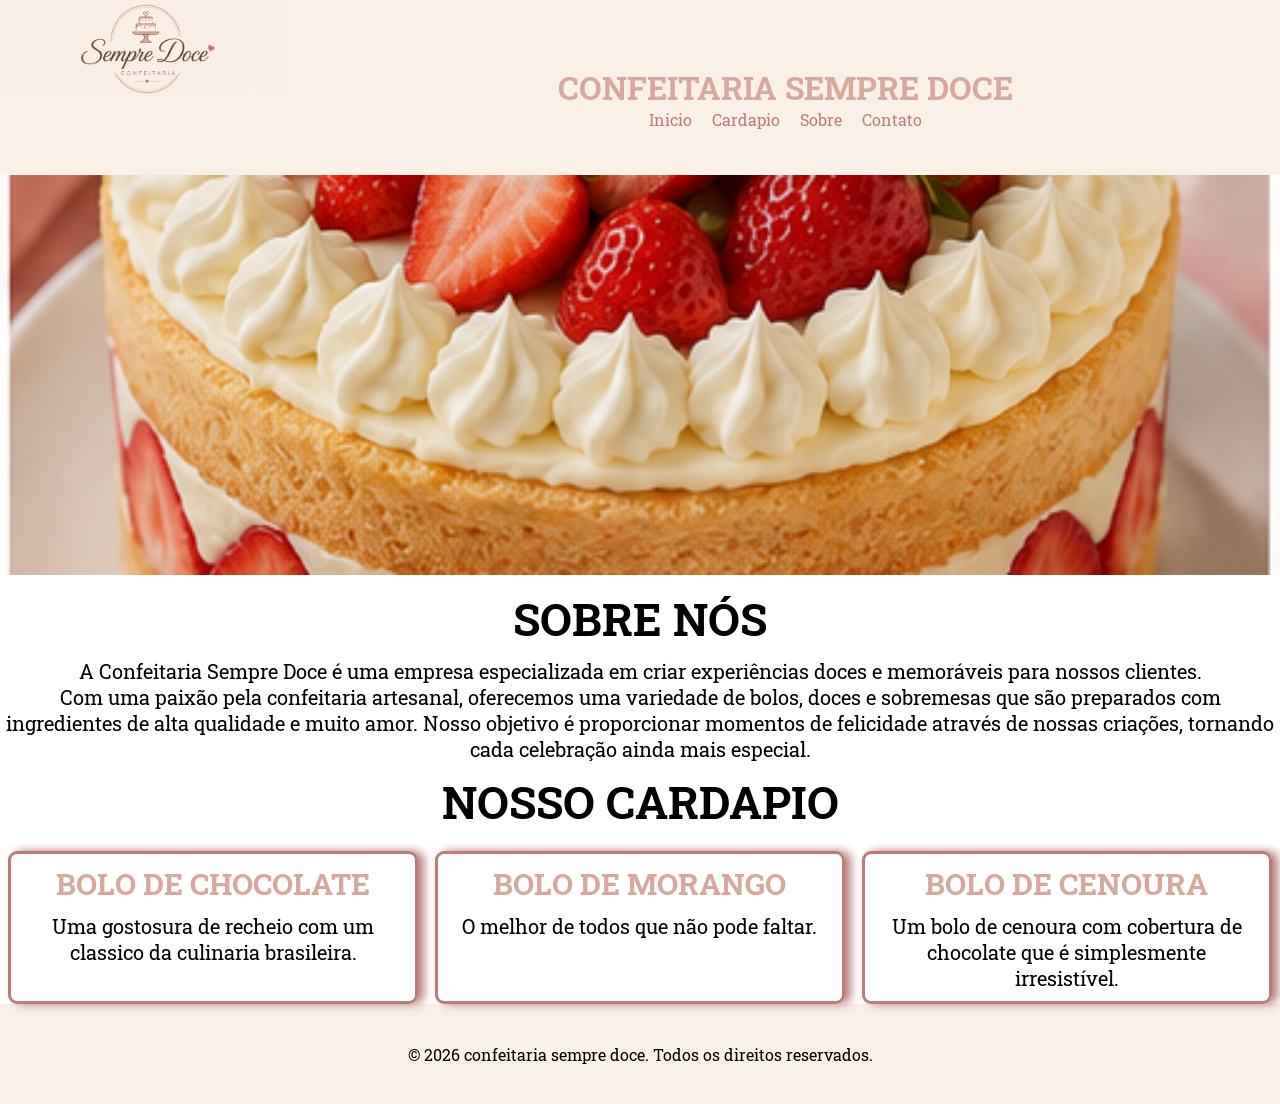
==== index.html @ 80f48f87 "atualizacoes" ====
<!DOCTYPE html>
<html lang="pt-BR">
<head>
    <meta charset="UTF-8">
    <meta name="viewport" content="width=device-width, initial-scale=1.0">
    <title>HOME</title>
    <link rel="stylesheet" href="css/index.css">    

</head>
<link rel="preconnect" href="https://fonts.googleapis.com">
<link rel="preconnect" href="https://fonts.gstatic.com" crossorigin>
<link href="https://fonts.googleapis.com/css2?family=Doppio+One&family=Roboto+Slab:wght@100..900&display=swap" rel="stylesheet">
<body>
    <header>

        <div class="div-logo">
            <img class="logotipo" src="IMG/logo_sempre_doce.png" alt="Logo da Confeitaria">
        </div>
        <div class="div-menu">
            <br>

            <h1 class="titulo-menu">
                
                CONFEITARIA SEMPRE DOCE
             </h1>
             <nav>
                <ul class="menu">
                    <li>
                        <a href="index.html">Inicio</a>
                    </li>
                    <li>
                        <a href="cardapio.html">Cardapio</a>
                    </li>
                    <li>
                        <a href="produtos.html">Sobre</a>
                    </li>
                    <li>
                        <a href="reserva.html">Contato</a>
                    </li>
                </ul>
             </nav>
        </div>


    </header>

   
        <img id="img" class="img-bolo" src="IMG/bolo_morango.png" alt="Bolo de Chocolate" >
  
<section class="sobre">
    <h2 class="titulo-sobre">SOBRE NÓS</h2>
    <p class="texto-sobre">A Confeitaria Sempre Doce
         é uma empresa especializada em criar experiências
          doces e memoráveis para nossos clientes.<br/>
           Com uma paixão pela confeitaria artesanal,
            oferecemos uma variedade de bolos, doces e sobremesas 
            que são preparados com ingredientes de alta qualidade
             e muito amor. Nosso objetivo é proporcionar momentos 
             de felicidade através de nossas criações, tornando cada celebração
              ainda mais especial.</p>
</section>

<section class="sobre">
    <h2> NOSSO CARDAPIO</h2>
    <div class="menu-cardapio-itens">
        <div class="menu-cardapio-item">
            <h3>BOLO DE CHOCOLATE</h3>
            <p>
                Uma gostosura de
                 recheio com um classico da culinaria brasileira.
            </p>
        </div>
        <div class="menu-cardapio-item">
            <h3>BOLO DE MORANGO</h3>
            <p>
                O melhor  de todos que não pode faltar.
            </p>
        </div>
        <div class="menu-cardapio-item">
            <h3>BOLO DE CENOURA</h3>
            <p>
                Um bolo de cenoura com cobertura de chocolate
                 que é simplesmente irresistível.
            </p>
        
    </div>
</section>

<footer>
    &copy; 2026 confeitaria sempre doce. Todos os direitos reservados.
</footer>
   

</body>
<script src="js/index.js"></script>
</html>
---- css/index.css ----
* {
    margin: 0;
    padding: 0;
    font-family: "Roboto Slab", serif;
    
}

header {

    background-color: #F9F0E8;
    
    height: 175px;
    display: flex;
}

.div-logo {
    
    
    width: 25%;
    height: 175px;
}


.div-menu {
    
    
    width: 85%;
    height: 175px;
    flex-direction: column; 
    display: flex;
    justify-content: center;
    align-items: center;

      
    
}

.logotipo {
    width: 100%; ;
  
}

ul {
    list-style: none;
    display: flex;
    gap: 20px;
    justify-content: center;
}

h1 {
   
    color: #D7A89E;
   
}



a {
    text-decoration: none;
    color: #B77E7A;
}

a:hover {
    text-decoration: underline;
}

.img-bolo {
 
    width: 100%;
    height: 400px;
    object-fit: cover;

}

.sobre {
   
   text-align: center;
   margin-top: 10px;
}

h2 {
    font-size: 45px;
}

p {
    font-size: 20px;
    margin-top: 10px;
}

.menu-cardapio-itens {
    display: flex;
    justify-content:space-around;
    margin-top: 20px;

}

.menu-cardapio-item {
    width: 30%;
    
    border:#B77E7A 3px solid;
   box-shadow: 6px 0px 10px #B77E7A;
    border-radius: 9px;
    padding: 10px;

}

h3 {
    font-size: 30px;
    
    color: #D7A89E;
}

.menu-cardapio-item p{
    font-size: 20px;
}


footer {
    background-color: #F9F0E8;
    height: 100px;
    display: flex;
    justify-content: center;
    align-items: center;
}
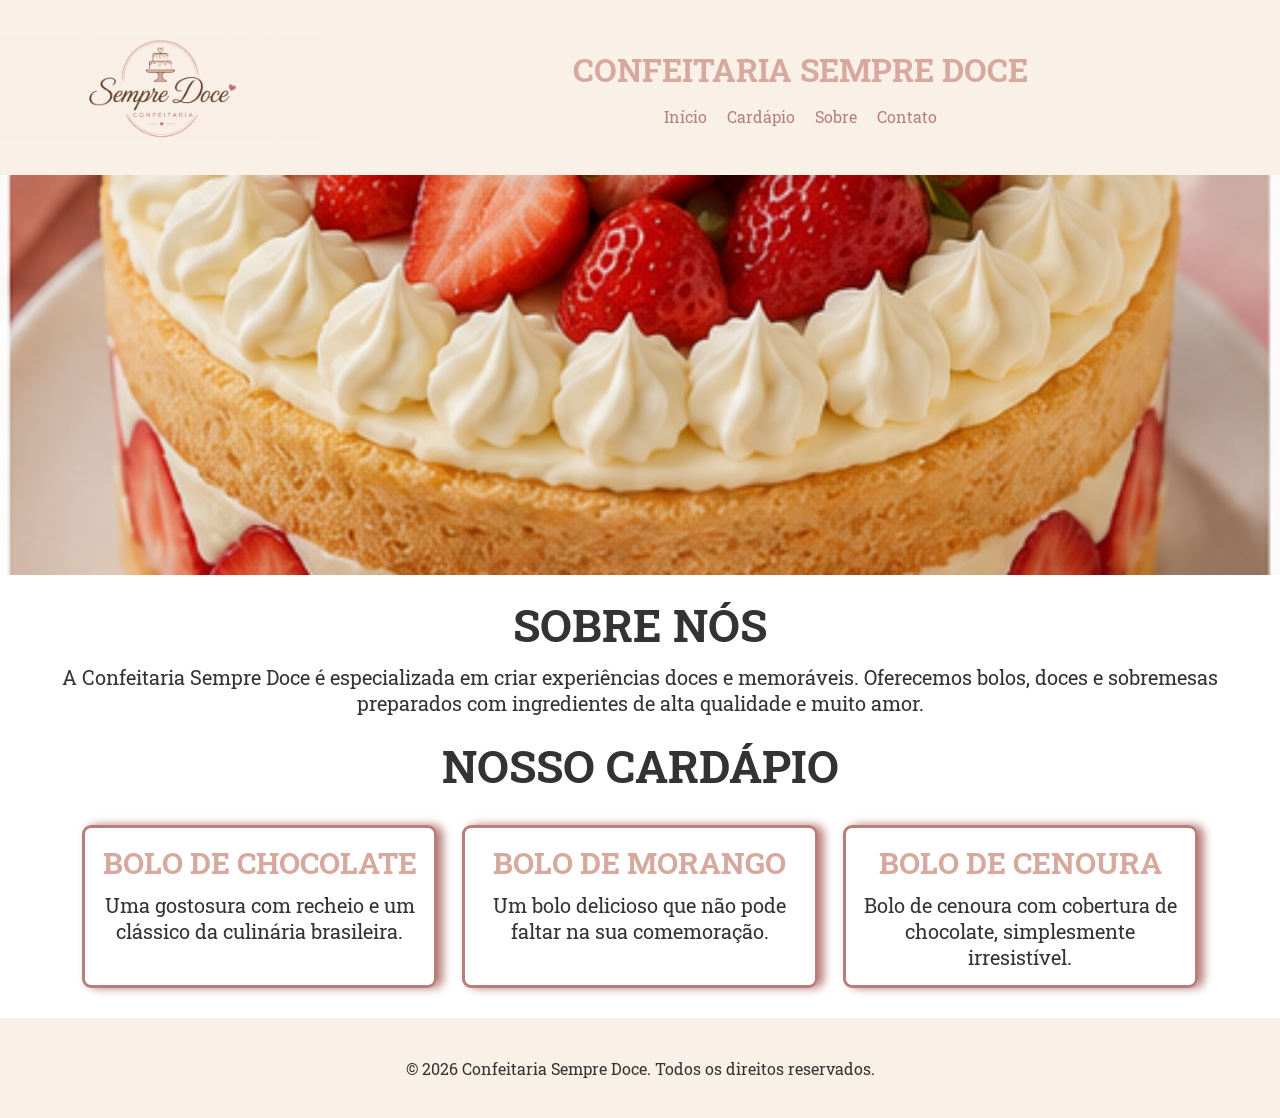
==== commit db81eb1d: "." ====
--- a/index.html
+++ b/index.html
@@ -1,96 +1,63 @@
 <!DOCTYPE html>
 <html lang="pt-BR">
+
 <head>
     <meta charset="UTF-8">
     <meta name="viewport" content="width=device-width, initial-scale=1.0">
-    <title>HOME</title>
-    <link rel="stylesheet" href="css/index.css">    
+    <title>Confeitaria Sempre Doce</title>
+    <link rel="preconnect" href="https://fonts.googleapis.com">
+    <link rel="preconnect" href="https://fonts.gstatic.com" crossorigin>
+    <link href="https://fonts.googleapis.com/css2?family=Roboto+Slab:wght@100..900&display=swap" rel="stylesheet">
+    <link rel="stylesheet" href="css/index.css">
+</head>
 
-</head>
-<link rel="preconnect" href="https://fonts.googleapis.com">
-<link rel="preconnect" href="https://fonts.gstatic.com" crossorigin>
-<link href="https://fonts.googleapis.com/css2?family=Doppio+One&family=Roboto+Slab:wght@100..900&display=swap" rel="stylesheet">
 <body>
     <header>
-
         <div class="div-logo">
-            <img class="logotipo" src="IMG/logo_sempre_doce.png" alt="Logo da Confeitaria">
+            <img class="logotipo" src="IMG/logo_sempre_doce.png" alt="Logo da Confeitaria Sempre Doce">
         </div>
         <div class="div-menu">
-            <br>
-
-            <h1 class="titulo-menu">
-                
-                CONFEITARIA SEMPRE DOCE
-             </h1>
-             <nav>
+            <h1>CONFEITARIA SEMPRE DOCE</h1>
+            <nav aria-label="Navegação principal">
                 <ul class="menu">
-                    <li>
-                        <a href="index.html">Inicio</a>
-                    </li>
-                    <li>
-                        <a href="cardapio.html">Cardapio</a>
-                    </li>
-                    <li>
-                        <a href="produtos.html">Sobre</a>
-                    </li>
-                    <li>
-                        <a href="reserva.html">Contato</a>
-                    </li>
+                    <li><a href="index.html">Início</a></li>
+                    <li><a href="pages/cardapio.html">Cardápio</a></li>
+                    <li><a href="pages/sobre.html">Sobre</a></li>
+                    <li><a href="pages/contato.html">Contato</a></li>
                 </ul>
-             </nav>
+            </nav>
         </div>
-
-
     </header>
 
-   
-        <img id="img" class="img-bolo" src="IMG/bolo_morango.png" alt="Bolo de Chocolate" >
-  
-<section class="sobre">
-    <h2 class="titulo-sobre">SOBRE NÓS</h2>
-    <p class="texto-sobre">A Confeitaria Sempre Doce
-         é uma empresa especializada em criar experiências
-          doces e memoráveis para nossos clientes.<br/>
-           Com uma paixão pela confeitaria artesanal,
-            oferecemos uma variedade de bolos, doces e sobremesas 
-            que são preparados com ingredientes de alta qualidade
-             e muito amor. Nosso objetivo é proporcionar momentos 
-             de felicidade através de nossas criações, tornando cada celebração
-              ainda mais especial.</p>
-</section>
+    <main>
+        <img id="img" class="img-bolo" src="IMG/bolo_morango.png" alt="Bolo de morango">
 
-<section class="sobre">
-    <h2> NOSSO CARDAPIO</h2>
-    <div class="menu-cardapio-itens">
-        <div class="menu-cardapio-item">
-            <h3>BOLO DE CHOCOLATE</h3>
-            <p>
-                Uma gostosura de
-                 recheio com um classico da culinaria brasileira.
-            </p>
-        </div>
-        <div class="menu-cardapio-item">
-            <h3>BOLO DE MORANGO</h3>
-            <p>
-                O melhor  de todos que não pode faltar.
-            </p>
-        </div>
-        <div class="menu-cardapio-item">
-            <h3>BOLO DE CENOURA</h3>
-            <p>
-                Um bolo de cenoura com cobertura de chocolate
-                 que é simplesmente irresistível.
-            </p>
-        
-    </div>
-</section>
+        <section class="sobre">
+            <h2>SOBRE NÓS</h2>
+            <p>A Confeitaria Sempre Doce é especializada em criar experiências doces e memoráveis. Oferecemos bolos, doces e sobremesas preparados com ingredientes de alta qualidade e muito amor.</p>
+        </section>
 
-<footer>
-    &copy; 2026 confeitaria sempre doce. Todos os direitos reservados.
-</footer>
-   
+        <section class="sobre">
+            <h2>NOSSO CARDÁPIO</h2>
+            <div class="menu-cardapio-itens">
+                <article class="menu-cardapio-item">
+                    <h3>BOLO DE CHOCOLATE</h3>
+                    <p>Uma gostosura com recheio e um clássico da culinária brasileira.</p>
+                </article>
+                <article class="menu-cardapio-item">
+                    <h3>BOLO DE MORANGO</h3>
+                    <p>Um bolo delicioso que não pode faltar na sua comemoração.</p>
+                </article>
+                <article class="menu-cardapio-item">
+                    <h3>BOLO DE CENOURA</h3>
+                    <p>Bolo de cenoura com cobertura de chocolate, simplesmente irresistível.</p>
+                </article>
+            </div>
+        </section>
+    </main>
 
+    <footer>&copy; 2026 Confeitaria Sempre Doce. Todos os direitos reservados.</footer>
+    <script src="JS/index.js"></script>
 </body>
-<script src="js/index.js"></script>
-</html>+
+</html>
--- a/css/index.css
+++ b/css/index.css
@@ -1,124 +1,166 @@
 * {
     margin: 0;
     padding: 0;
+    box-sizing: border-box;
     font-family: "Roboto Slab", serif;
-    
+}
+
+body {
+    color: #333;
+    background-color: #fff;
 }
 
 header {
-
+    display: flex;
+    align-items: center;
+    min-height: 175px;
     background-color: #F9F0E8;
-    
-    height: 175px;
-    display: flex;
 }
 
 .div-logo {
-    
-    
     width: 25%;
     height: 175px;
 }
 
+.logotipo {
+    display: block;
+    width: 100%;
+    height: 100%;
+    object-fit: contain;
+}
 
 .div-menu {
-    
-    
-    width: 85%;
-    height: 175px;
-    flex-direction: column; 
     display: flex;
+    flex-direction: column;
     justify-content: center;
     align-items: center;
-
-      
-    
-}
-
-.logotipo {
-    width: 100%; ;
-  
+    gap: 15px;
+    width: 75%;
 }
 
 ul {
+    display: flex;
+    justify-content: center;
+    gap: 20px;
     list-style: none;
-    display: flex;
-    gap: 20px;
-    justify-content: center;
 }
 
 h1 {
-   
     color: #D7A89E;
-   
+    text-align: center;
 }
 
+h2 {
+    margin-bottom: 10px;
+    font-size: 45px;
+}
 
+h3 {
+    margin-bottom: 8px;
+    color: #D7A89E;
+    font-size: 30px;
+}
 
 a {
+    color: #B77E7A;
     text-decoration: none;
-    color: #B77E7A;
 }
 
 a:hover {
     text-decoration: underline;
 }
 
+p {
+    margin-top: 10px;
+    font-size: 20px;
+}
+
 .img-bolo {
- 
+    display: block;
     width: 100%;
     height: 400px;
     object-fit: cover;
-
 }
 
 .sobre {
-   
-   text-align: center;
-   margin-top: 10px;
-}
-
-h2 {
-    font-size: 45px;
-}
-
-p {
-    font-size: 20px;
-    margin-top: 10px;
+    margin: 20px auto;
+    padding: 0 20px;
+    text-align: center;
 }
 
 .menu-cardapio-itens {
-    display: flex;
-    justify-content:space-around;
-    margin-top: 20px;
-
+    display: grid;
+    grid-template-columns: repeat(3, minmax(0, 1fr));
+    gap: 25px;
+    width: 90%;
+    margin: 30px auto;
 }
 
 .menu-cardapio-item {
-    width: 30%;
-    
-    border:#B77E7A 3px solid;
-   box-shadow: 6px 0px 10px #B77E7A;
+    width: 100%;
+    padding: 15px;
+    border: 3px solid #B77E7A;
     border-radius: 9px;
-    padding: 10px;
-
+    box-shadow: 6px 0 10px #B77E7A;
 }
 
-h3 {
-    font-size: 30px;
-    
-    color: #D7A89E;
+.menu-cardapio-item img {
+    display: block;
+    width: 100%;
+    height: 220px;
+    object-fit: cover;
+    border-radius: 6px;
 }
 
-.menu-cardapio-item p{
+.menu-cardapio-item p {
     font-size: 20px;
 }
 
-
 footer {
-    background-color: #F9F0E8;
-    height: 100px;
     display: flex;
     justify-content: center;
     align-items: center;
+    min-height: 100px;
+    margin-top: 30px;
+    background-color: #F9F0E8;
 }
+
+@media (max-width: 768px) {
+    header {
+        flex-direction: column;
+        height: auto;
+        padding: 15px 0;
+    }
+
+    .div-logo,
+    .div-menu {
+        width: 100%;
+        height: auto;
+    }
+
+    .div-logo {
+        height: 120px;
+    }
+
+    ul {
+        flex-wrap: wrap;
+    }
+
+    .img-bolo {
+        height: 250px;
+    }
+
+    h2 {
+        font-size: 35px;
+    }
+
+    h1 {
+        max-width: 95%;
+        font-size: 28px;
+    }
+
+    .menu-cardapio-itens {
+        grid-template-columns: 1fr;
+        width: 90%;
+    }
+}
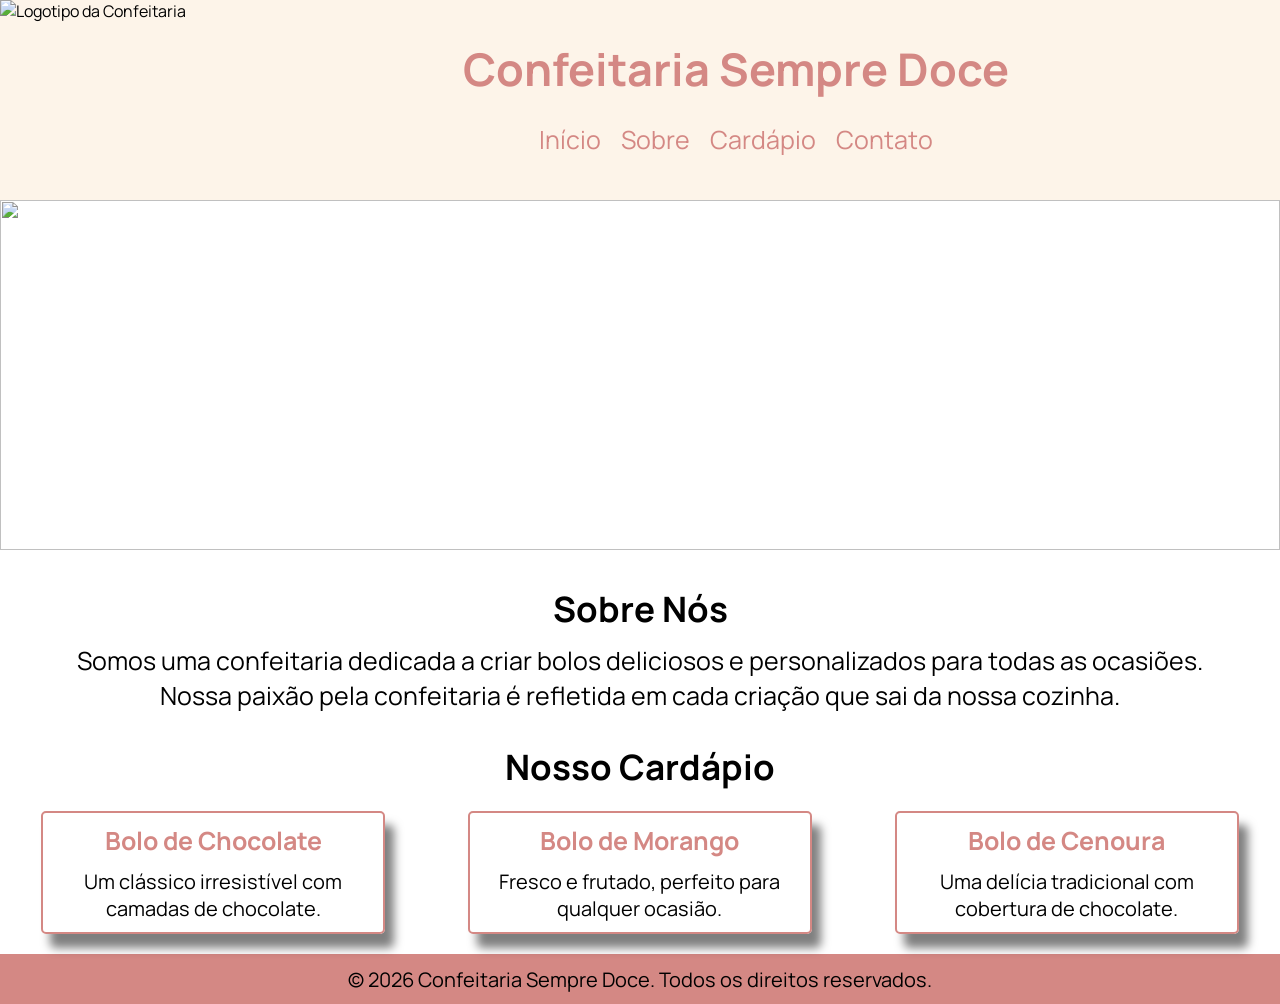
==== commit f1103330: "." ====
--- a/index.html
+++ b/index.html
@@ -1,63 +1,98 @@
 <!DOCTYPE html>
 <html lang="pt-BR">
-
 <head>
     <meta charset="UTF-8">
     <meta name="viewport" content="width=device-width, initial-scale=1.0">
-    <title>Confeitaria Sempre Doce</title>
+    <title>Home</title>
+    <link rel="stylesheet" href="css/index.css">
+
     <link rel="preconnect" href="https://fonts.googleapis.com">
     <link rel="preconnect" href="https://fonts.gstatic.com" crossorigin>
-    <link href="https://fonts.googleapis.com/css2?family=Roboto+Slab:wght@100..900&display=swap" rel="stylesheet">
-    <link rel="stylesheet" href="css/index.css">
+    <link href="https://fonts.googleapis.com/css2?family=Manrope:wght@200..800&display=swap" rel="stylesheet">
 </head>
-
 <body>
     <header>
         <div class="div-logo">
-            <img class="logotipo" src="IMG/logo_sempre_doce.png" alt="Logo da Confeitaria Sempre Doce">
+            <img class="logotipo" src="img/logo.png" alt="Logotipo da Confeitaria">
         </div>
+
         <div class="div-menu">
-            <h1>CONFEITARIA SEMPRE DOCE</h1>
-            <nav aria-label="Navegação principal">
-                <ul class="menu">
-                    <li><a href="index.html">Início</a></li>
-                    <li><a href="pages/cardapio.html">Cardápio</a></li>
-                    <li><a href="pages/sobre.html">Sobre</a></li>
-                    <li><a href="pages/contato.html">Contato</a></li>
+            <h1>
+                Confeitaria Sempre Doce
+            </h1>
+
+            <br/>
+
+            <nav>
+                <ul>
+                    <li>
+                        <a href="index.html">Início</a>
+                    </li>
+                    <li>
+                        <a href="pages/sobre.html">Sobre</a>
+                    </li>
+                    <li>
+                        <a href="pages/cardapio.html">Cardápio</a>
+                    </li>
+                    <li>
+                        <a href="pages/contato.html">Contato</a>
+                    </li>
                 </ul>
             </nav>
         </div>
     </header>
 
-    <main>
-        <img id="img" class="img-bolo" src="IMG/bolo_morango.png" alt="Bolo de morango">
+    <img id="img" class="img-bolo" src="img/bolo1.png" alt="">
 
-        <section class="sobre">
-            <h2>SOBRE NÓS</h2>
-            <p>A Confeitaria Sempre Doce é especializada em criar experiências doces e memoráveis. Oferecemos bolos, doces e sobremesas preparados com ingredientes de alta qualidade e muito amor.</p>
-        </section>
+    <section class="sobre">
+        <h2>Sobre Nós</h2>
+        <p>
+            Somos uma confeitaria dedicada a
+            criar bolos deliciosos e personalizados
+            para todas as ocasiões.<br/>
+            Nossa paixão pela confeitaria é refletida
+            em cada criação que sai da nossa
+            cozinha.
+        </p>
+    </section>
 
-        <section class="sobre">
-            <h2>NOSSO CARDÁPIO</h2>
-            <div class="menu-cardapio-itens">
-                <article class="menu-cardapio-item">
-                    <h3>BOLO DE CHOCOLATE</h3>
-                    <p>Uma gostosura com recheio e um clássico da culinária brasileira.</p>
-                </article>
-                <article class="menu-cardapio-item">
-                    <h3>BOLO DE MORANGO</h3>
-                    <p>Um bolo delicioso que não pode faltar na sua comemoração.</p>
-                </article>
-                <article class="menu-cardapio-item">
-                    <h3>BOLO DE CENOURA</h3>
-                    <p>Bolo de cenoura com cobertura de chocolate, simplesmente irresistível.</p>
-                </article>
+    <section class="sobre">
+        <h2>Nosso Cardápio</h2>
+        
+        <div class="menu-cardapio-itens">
+
+            <div class="menu-cardapio-item">
+                <h3>Bolo de Chocolate</h3>
+                <p>
+                    Um clássico irresistível
+                    com camadas de chocolate.
+                </p>
             </div>
-        </section>
-    </main>
 
-    <footer>&copy; 2026 Confeitaria Sempre Doce. Todos os direitos reservados.</footer>
-    <script src="JS/index.js"></script>
+            <div class="menu-cardapio-item">
+                <h3>Bolo de Morango</h3>
+                <p>
+                    Fresco e frutado, perfeito
+                    para qualquer ocasião.
+                </p>
+            </div>
+
+            <div class="menu-cardapio-item">
+                <h3>Bolo de Cenoura</h3>
+                <p>
+                    Uma delícia tradicional com
+                    cobertura de chocolate.
+                </p>
+            </div>
+
+        </div>
+    </section>
+
+    <footer>
+        &copy; 2026 Confeitaria Sempre Doce. 
+        Todos os direitos reservados.
+    </footer>
+
 </body>
-
-</html>
+<script src="js/index.js"></script>
+</html>
--- a/css/index.css
+++ b/css/index.css
@@ -1,115 +1,95 @@
 * {
     margin: 0;
     padding: 0;
-    box-sizing: border-box;
-    font-family: "Roboto Slab", serif;
-}
-
-body {
-    color: #333;
-    background-color: #fff;
+    font-family: "Manrope", sans-serif;
 }
 
 header {
+    height: 200px;
     display: flex;
-    align-items: center;
-    min-height: 175px;
-    background-color: #F9F0E8;
+    background-color: #FDF4E9;
 }
 
 .div-logo {
-    width: 25%;
-    height: 175px;
+    width: 15%;
+    height: 194px;
+}
+
+.div-menu {
+    width: 85%;
+    height: 194px;
+    display: flex;
+    flex-direction: column;
+    align-items: center;
+    justify-content: center;
 }
 
 .logotipo {
-    display: block;
-    width: 100%;
-    height: 100%;
-    object-fit: contain;
-}
-
-.div-menu {
-    display: flex;
-    flex-direction: column;
-    justify-content: center;
-    align-items: center;
-    gap: 15px;
-    width: 75%;
+    height: 190px;
 }
 
 ul {
     display: flex;
+    gap: 20px;
     justify-content: center;
-    gap: 20px;
-    list-style: none;
+    list-style-type: none;
 }
 
 h1 {
-    color: #D7A89E;
-    text-align: center;
-}
-
-h2 {
-    margin-bottom: 10px;
+    color: #D48884;
     font-size: 45px;
 }
 
-h3 {
-    margin-bottom: 8px;
-    color: #D7A89E;
-    font-size: 30px;
-}
-
 a {
-    color: #B77E7A;
     text-decoration: none;
+    color: #D48884;
+    font-size: 25px;
 }
 
 a:hover {
+    cursor: pointer;
     text-decoration: underline;
 }
 
-p {
-    margin-top: 10px;
-    font-size: 20px;
-}
-
 .img-bolo {
-    display: block;
     width: 100%;
-    height: 400px;
+    height: 350px;
     object-fit: cover;
 }
 
 .sobre {
-    margin: 20px auto;
-    padding: 0 20px;
     text-align: center;
+    margin-top: 10px;
+}
+
+h2 {
+    font-size: 35px;
+    margin-top: 30px;
+}
+
+p {
+    font-size: 25px;
+    margin-top: 10px;
 }
 
 .menu-cardapio-itens {
-    display: grid;
-    grid-template-columns: repeat(3, minmax(0, 1fr));
-    gap: 25px;
-    width: 90%;
-    margin: 30px auto;
+    display: flex;
+    justify-content: space-around;
+    margin-top: 20px;
 }
 
 .menu-cardapio-item {
-    width: 100%;
-    padding: 15px;
-    border: 3px solid #B77E7A;
-    border-radius: 9px;
-    box-shadow: 6px 0 10px #B77E7A;
+    border: 2px solid #D48884;
+    border-radius: 5px;
+    width: 25%;
+    box-shadow: 9px 14px 10px rgba(0, 0, 0, 0.5);
+    padding: 10px;
 }
 
-.menu-cardapio-item img {
-    display: block;
-    width: 100%;
-    height: 220px;
-    object-fit: cover;
-    border-radius: 6px;
+h3 {
+    font-size: 25px;
+    color: #D48884;
+    font-weight: bold;
 }
 
 .menu-cardapio-item p {
@@ -117,50 +97,11 @@
 }
 
 footer {
+    background-color: #D48884;
+    height: 50px;
+    margin-top: 20px;
+    font-size: 20px;
     display: flex;
     justify-content: center;
     align-items: center;
-    min-height: 100px;
-    margin-top: 30px;
-    background-color: #F9F0E8;
-}
-
-@media (max-width: 768px) {
-    header {
-        flex-direction: column;
-        height: auto;
-        padding: 15px 0;
-    }
-
-    .div-logo,
-    .div-menu {
-        width: 100%;
-        height: auto;
-    }
-
-    .div-logo {
-        height: 120px;
-    }
-
-    ul {
-        flex-wrap: wrap;
-    }
-
-    .img-bolo {
-        height: 250px;
-    }
-
-    h2 {
-        font-size: 35px;
-    }
-
-    h1 {
-        max-width: 95%;
-        font-size: 28px;
-    }
-
-    .menu-cardapio-itens {
-        grid-template-columns: 1fr;
-        width: 90%;
-    }
-}
+}
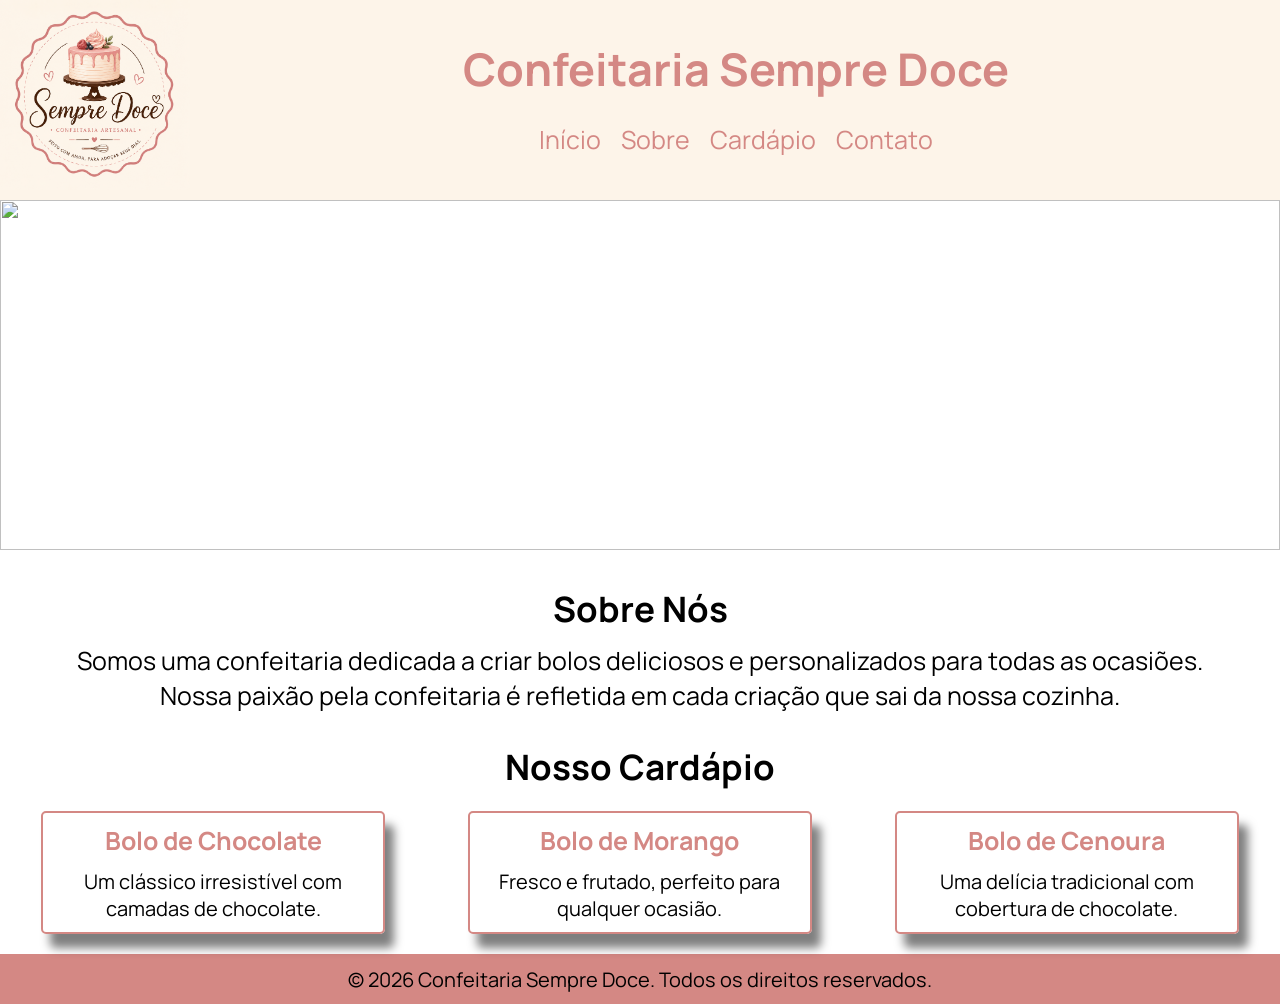
==== commit b9d97f56: "." ====
--- a/index.html
+++ b/index.html
@@ -13,7 +13,7 @@
 <body>
     <header>
         <div class="div-logo">
-            <img class="logotipo" src="img/logo.png" alt="Logotipo da Confeitaria">
+            <img class="logotipo" src="IMG/logo.png" alt="Logotipo da Confeitaria">
         </div>
 
         <div class="div-menu">
@@ -42,7 +42,7 @@
         </div>
     </header>
 
-    <img id="img" class="img-bolo" src="img/bolo1.png" alt="">
+    <img id="img" class="img-bolo" src="IMG/bolo1.png" alt="">
 
     <section class="sobre">
         <h2>Sobre Nós</h2>
@@ -94,5 +94,5 @@
     </footer>
 
 </body>
-<script src="js/index.js"></script>
+<script src="JS/index.js"></script>
 </html>
